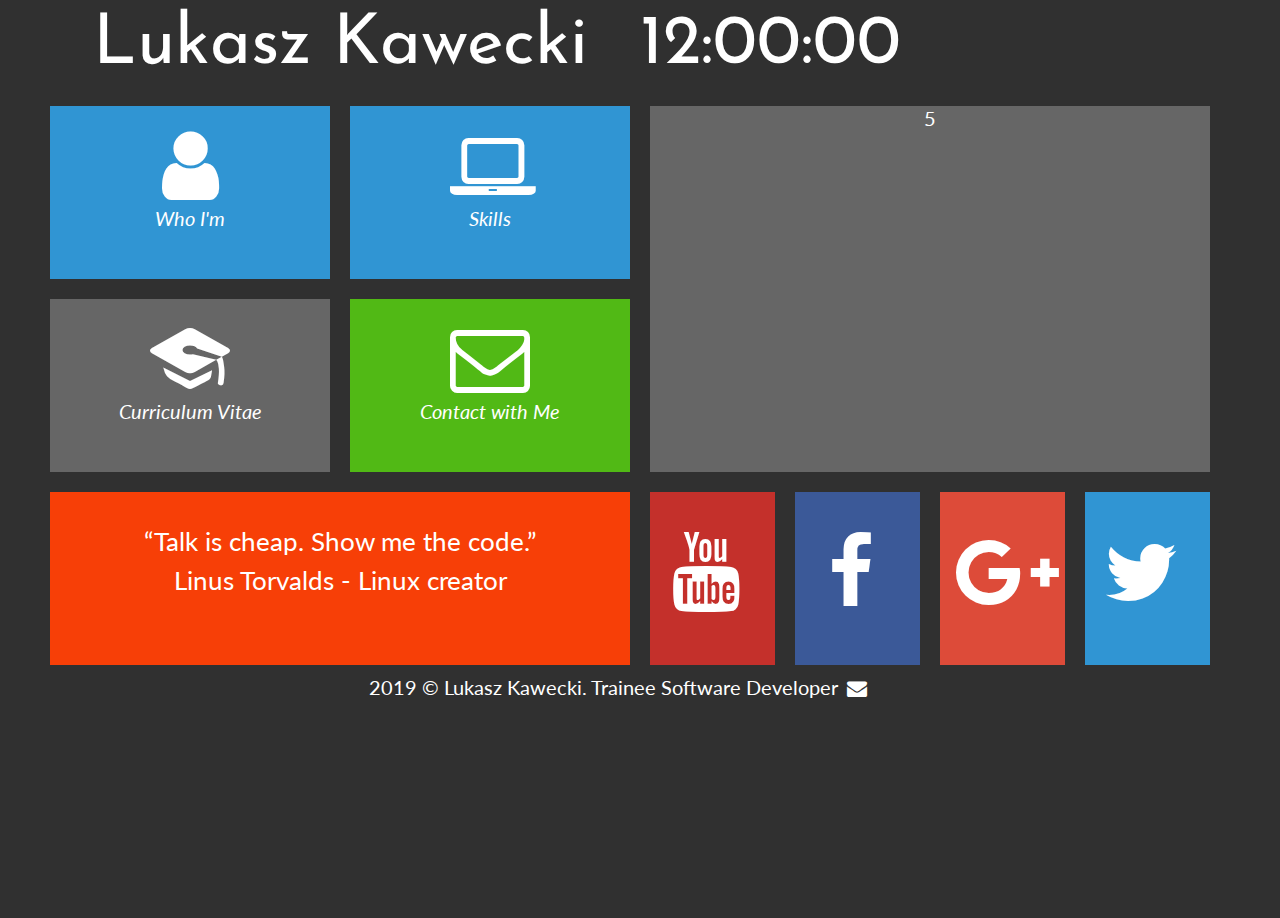
==== index.html @ 53cd6e93 "Add files via upload" ====
<!DOCTYPE HTML>
<html lang="en">
    <head>
        <meta charset="utf-8"/>
        <title>Portfolio of Lukasz kawecki</title>
        <meta name="description" content="portfolio of Lukasz Kawecki"/>
        <meta name="keywords" content="portfolio, lukasz kawecki, kawagringo, kawagringo2" />
        <meta http-equip="X-UA-compatible" content="IE=edge,chrome,opera=1"/>
        <link rel="stylesheet" href="style.css" type="text/css">
        <link rel="stylesheet" href="css/fontello.css" type="text/css">
        <link href="https://fonts.googleapis.com/css?family=Josefin+Sans|Lato&display=swap" rel="stylesheet">
    </head>

    <body>
        <div id="container">

            <div class="rectangle">
                <div id="logo">Lukasz Kawecki</div>
                <div id="clock">12:00:00</div>
                <div style="clear: both;"></div>
            </div>

            <div class="square">
                <div class="tile1">
                    <i class="icon-user"><br />Who I'm</i>
                </div>
                <div class="tile1">
                    <i class="icon-laptop"><br />Skills</i>
                </div>
                <div style="clear: both;"></div>

                <div class="tile2">
                    <i class="icon-graduation-cap"><br />Curriculum Vitae</i>
                </div>
                <div class="tile3">
                    <i class="icon-mail"><br />Contact with Me</i>
                </div>
                <div class="clear: both;"></div>

                <div class="tile4">
                “Talk is cheap. Show me the code.” <br /> Linus Torvalds - Linux creator
                </div>
                <div class="clear: both;"></div>

            </div>

            <div class="square">
                <div class="tile5">5</div>
                <div class="yt">
                    <i class="icon-youtube"></i>
                </div>
                <div class="fb">
                    <i class="icon-facebook"></i>
                </div>
                <div class="gplus">
                    <i class="icon-gplus"></i>
                </div>
                <div class="tw">
                    <i class="icon-twitter"></i>
                </div>

                <div style="clear: both;"></div>
            </div>

            <div class="rectangle">
                2019 &copy; Lukasz Kawecki. Trainee Software Developer 
                <i class="icon-mail-alt"></i>
            </div>
            <div style="clear: both;"></div>


        </div>


    </body>



</html>
---- style.css ----
body
{
    background-color: #303030;
    color: #ffffff;
    font-family: 'Lato', sans-serif;
    font-size: 20px;
}
#container
{
    width: 1200px;
    height: 900px;
    margin-left: auto;
    margin-right: auto;
}

.rectangle
{
    background-color: #303030;
    width: 1160px;
    margin-left:  0px;
    margin-bottom: 15px;
    margin-top: 10px;
    text-align: center;

}

.square
{
    width: 50%;
    float: left;
}

#logo
{
    float: left;
    font-family: 'Josefin Sans', sans-serif;
    font-size: 70px;
    width: 600px;
    
}

#clock
{
    float: left;
    font-family: 'Josefin Sans', sans-serif;
    font-size: 70px;

}

.tile1
{
    margin: 10px;
    width: 280px;
    height: 173px;
    background-color: #3095d3;
    float: left;
    text-align: center;
}

.tile1:hover
{
background-color: #0062a0;
}

.tile2
{
    margin: 10px;
    width: 280px;
    height: 173px;
    background-color: #666666;
    float: left;
    text-align: center;
}

.tile3
{
    margin: 10px;
    width: 280px;
    height: 173px;
    background-color: rgb(81, 185, 21);
    float: left;
    text-align: center;
}
.tile4
{
    margin: 10px;
    width: 520px;
    height: 113px;
    background-color: #f73f07;
    float: left;
    text-align: center;
    font-size: 26px;
    padding: 30px;
    line-height: 150%;
}

.tile5
{
    margin: 10px;
    width: 560px;
    height: 366px;
    background-color: #666666;
    float: left;
    text-align: center;
}

.yt
{
    margin: 10px;
    width: 125px;
    height: 173px;
    background-color: #c4302b;
    float: left;
}

.fb
{
    margin: 10px;
    width: 125px;
    height: 173px;
    background-color: #3b5998;
    float: left;
}

.gplus
{
    margin: 10px;
    width: 125px;
    height: 173px;
    background-color: #DD4B39;
    float: left;
}

.tw
{
    margin: 10px;
    width: 125px;
    height: 173px;
    background-color: #3095d3;
    float: left;
}
---- css/fontello.css ----
@font-face {
  font-family: 'fontello';
  src: url('../font/fontello.eot?68669335');
  src: url('../font/fontello.eot?68669335#iefix') format('embedded-opentype'),
       url('../font/fontello.woff2?68669335') format('woff2'),
       url('../font/fontello.woff?68669335') format('woff'),
       url('../font/fontello.ttf?68669335') format('truetype'),
       url('../font/fontello.svg?68669335#fontello') format('svg');
  font-weight: normal;
  font-style: normal;
}
/* Chrome hack: SVG is rendered more smooth in Windozze. 100% magic, uncomment if you need it. */
/* Note, that will break hinting! In other OS-es font will be not as sharp as it could be */
/*
@media screen and (-webkit-min-device-pixel-ratio:0) {
  @font-face {
    font-family: 'fontello';
    src: url('../font/fontello.svg?68669335#fontello') format('svg');
  }
}
*/
 
 [class^="icon-"]:before, [class*=" icon-"]:before {
  font-family: "fontello";
  font-style: normal;
  font-weight: normal;
  speak: none;
 
  display: inline-block;
  text-decoration: inherit;
  width: 1em;
  margin-right: .2em;
  text-align: center;
  /* opacity: .8; */
 
  /* For safety - reset parent styles, that can break glyph codes*/
  font-variant: normal;
  text-transform: none;
 
  /* fix buttons height, for twitter bootstrap */
  line-height: 1em;
 
  /* Animation center compensation - margins should be symmetric */
  /* remove if not needed */
  margin-left: .2em;
 
  /* you can be more comfortable with increased icons size */
  /* font-size: 120%; */
 
  /* Font smoothing. That was taken from TWBS */
  -webkit-font-smoothing: antialiased;
  -moz-osx-font-smoothing: grayscale;
 
  /* Uncomment for 3D effect */
  /* text-shadow: 1px 1px 1px rgba(127, 127, 127, 0.3); */
}
 
.icon-user:before { content: '\e800'; font-size: 80px; margin-top: 20px; } /* '' */
.icon-mail:before { content: '\e801'; font-size: 80px; margin-top: 20px; } /* '' */
.icon-graduation-cap:before { content: '\e802'; font-size: 80px; margin-top: 20px; } /* '' */
.icon-twitter:before { content: '\f099'; font-size: 80px; margin-top: 40px; } /* '' */
.icon-facebook:before { content: '\f09a'; font-size: 80px; margin-top: 40px; } /* '' */
.icon-gplus:before { content: '\f0d5'; font-size: 80px; margin-top: 40px; } /* '' */
.icon-mail-alt:before { content: '\f0e0'; } /* '' */
.icon-laptop:before { content: '\f109'; font-size: 80px; margin-top: 20px; } /* '' */
.icon-youtube:before { content: '\f167'; font-size: 80px; margin-top: 40px; } /* '' */
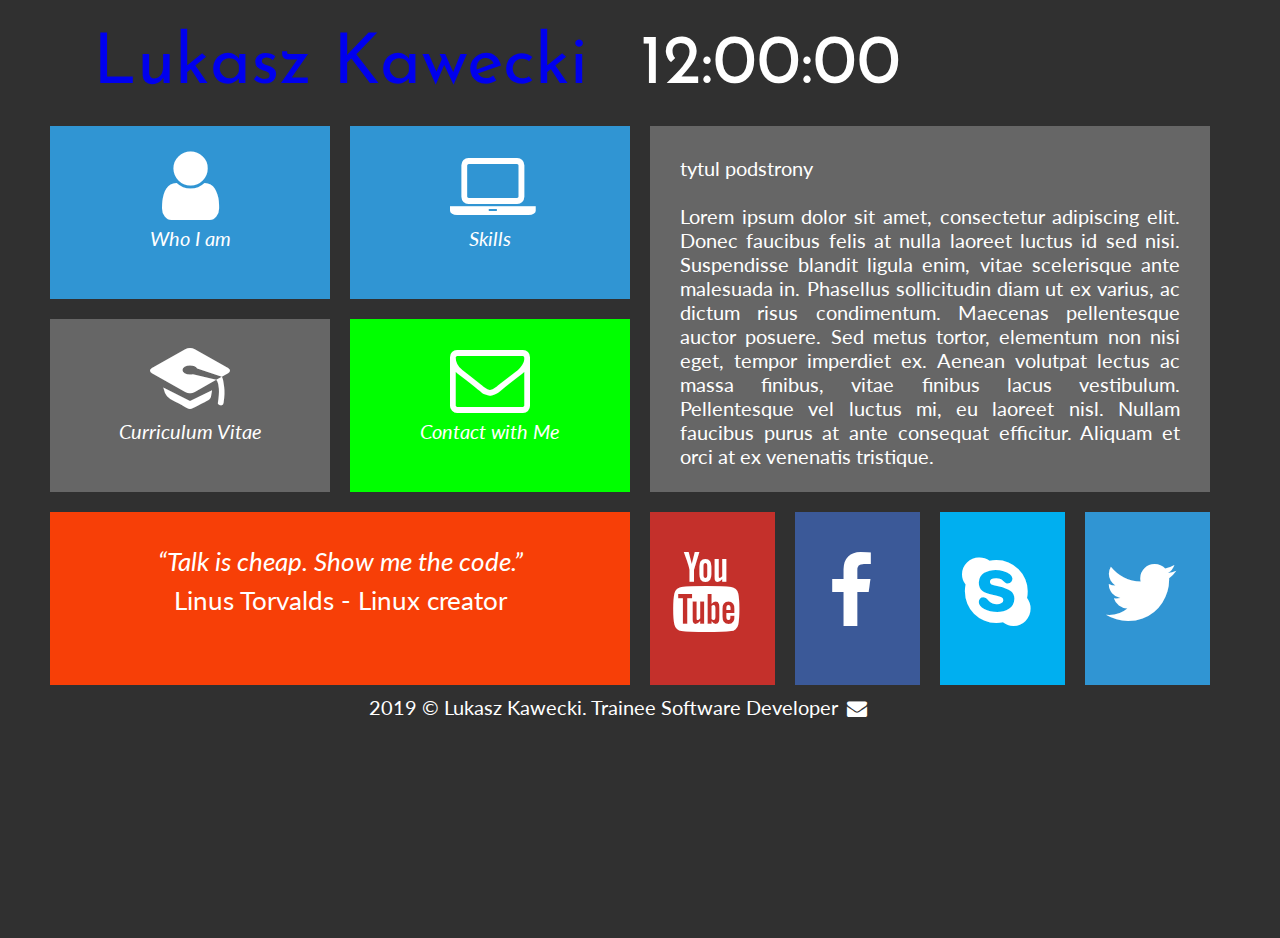
==== commit acfe7cfa: "Add files via upload" ====
--- a/index.html
+++ b/index.html
@@ -2,7 +2,7 @@
 <html lang="en">
     <head>
         <meta charset="utf-8"/>
-        <title>Portfolio of Lukasz kawecki</title>
+        <title>Portfolio of Lukasz Kawecki</title>
         <meta name="description" content="portfolio of Lukasz Kawecki"/>
         <meta name="keywords" content="portfolio, lukasz kawecki, kawagringo, kawagringo2" />
         <meta http-equip="X-UA-compatible" content="IE=edge,chrome,opera=1"/>
@@ -15,50 +15,75 @@
         <div id="container">
 
             <div class="rectangle">
-                <div id="logo">Lukasz Kawecki</div>
+                <a href="index.html">
+                    <div id="logo">Lukasz Kawecki
+                    </div>
+                </a>
                 <div id="clock">12:00:00</div>
                 <div style="clear: both;"></div>
             </div>
-
-            <div class="square">
-                <div class="tile1">
-                    <i class="icon-user"><br />Who I'm</i>
-                </div>
-                <div class="tile1">
+                <div class="square">
+                <a href="whoiam.html" class="tilelink">
+                    <div class="tile1">
+                    <i class="icon-user"><br />Who I am</i></<i>
+                    </div>
+                </a>
+                <a href="skills.html" class="tilelink">
+                    <div class="tile1">
                     <i class="icon-laptop"><br />Skills</i>
-                </div>
+                    </div>
+                 </a>
                 <div style="clear: both;"></div>
-
-                <div class="tile2">
+                <a href="cv.html" class="tilelink">
+                    <div class="tile2">
                     <i class="icon-graduation-cap"><br />Curriculum Vitae</i>
-                </div>
-                <div class="tile3">
+                    </div>
+                </a>
+                <a href="contact.html" class="tilelink">
+                    <div class="tile3">
                     <i class="icon-mail"><br />Contact with Me</i>
-                </div>
+                    </div>
+                </a>
                 <div class="clear: both;"></div>
 
                 <div class="tile4">
-                “Talk is cheap. Show me the code.” <br /> Linus Torvalds - Linux creator
+                <i>“Talk is cheap. Show me the code.”</i> <br /> Linus Torvalds - Linux creator
                 </div>
                 <div class="clear: both;"></div>
 
             </div>
 
             <div class="square">
-                <div class="tile5">5</div>
-                <div class="yt">
+                <div class="tile5">
+                    tytul podstrony
+                    <br /><br />
+                    Lorem ipsum dolor sit amet, consectetur adipiscing elit. 
+                    Donec faucibus felis at nulla laoreet luctus id sed nisi. 
+                    Suspendisse blandit ligula enim, vitae scelerisque ante malesuada in. 
+                    Phasellus sollicitudin diam ut ex varius, ac dictum risus condimentum. Maecenas pellentesque auctor posuere.
+                    Sed metus tortor, elementum non nisi eget, tempor imperdiet ex. Aenean volutpat lectus ac massa finibus, vitae finibus lacus vestibulum.
+                    Pellentesque vel luctus mi, eu laoreet nisl. Nullam faucibus purus at ante consequat efficitur. Aliquam et orci at ex venenatis tristique.
+                </div>
+                <a href="https://www.youtube.com/channel/UCy_wsSX7Xw5BEDMVsK7Pa6w?view_as=subscriber" target="_blank" class="tilelink">
+                    <div class="yt">
                     <i class="icon-youtube"></i>
-                </div>
-                <div class="fb">
+                    </div>
+                </a>
+                <a href="https://www.facebook.com/kawagringo" target="_blank" class="tilelink">
+                    <div class="fb">
                     <i class="icon-facebook"></i>
-                </div>
-                <div class="gplus">
-                    <i class="icon-gplus"></i>
-                </div>
-                <div class="tw">
+                    </div>
+                </a>
+                <a href="https://join.skype.com/invite/jKUoGOQFHBvm" target="_blank" class="tilelink">
+                    <div class="skype">
+                    <i class="icon-skype-1"></i>
+                    </div>
+                </a>
+                <a href="https://twitter.com/?lang=en-gb" target="_blank" class="tilelink">
+                    <div class="tw">
                     <i class="icon-twitter"></i>
-                </div>
-
+                    </div>
+                </a>
                 <div style="clear: both;"></div>
             </div>
 
--- a/style.css
+++ b/style.css
@@ -11,6 +11,7 @@
     height: 900px;
     margin-left: auto;
     margin-right: auto;
+    margin-top: 30px;
 }
 
 .rectangle
@@ -36,7 +37,6 @@
     font-family: 'Josefin Sans', sans-serif;
     font-size: 70px;
     width: 600px;
-    
 }
 
 #clock
@@ -72,15 +72,26 @@
     text-align: center;
 }
 
+.tile2:hover
+{
+background-color: #444444;
+}
+
 .tile3
 {
     margin: 10px;
     width: 280px;
     height: 173px;
-    background-color: rgb(81, 185, 21);
+    background-color: #00ff00;
     float: left;
     text-align: center;
 }
+
+.tile3:hover
+{
+background-color: green;
+}
+
 .tile4
 {
     margin: 10px;
@@ -97,11 +108,13 @@
 .tile5
 {
     margin: 10px;
-    width: 560px;
-    height: 366px;
+    width: 500px;
+    height: 306px;
     background-color: #666666;
     float: left;
-    text-align: center;
+    text-align: justify;
+    padding: 30px;
+
 }
 
 .yt
@@ -113,6 +126,11 @@
     float: left;
 }
 
+.yt:hover
+{
+background-color: #c4302b9d;
+}
+
 .fb
 {
     margin: 10px;
@@ -122,13 +140,23 @@
     float: left;
 }
 
-.gplus
+.fb:hover
+{
+background-color: #3b5898a1;
+}
+
+.skype
 {
     margin: 10px;
     width: 125px;
     height: 173px;
-    background-color: #DD4B39;
+    background-color: #00aff0;
     float: left;
+}
+
+.skype:hover
+{
+background-color: #00b0f085;
 }
 
 .tw
@@ -138,4 +166,15 @@
     height: 173px;
     background-color: #3095d3;
     float: left;
+}
+
+.tw:hover
+{
+background-color: #3094d3ad;
+}
+
+a.tilelink
+{
+    color: #ffffff;
+    text-decoration: none;
 }--- a/css/fontello.css
+++ b/css/fontello.css
@@ -1,11 +1,11 @@
 @font-face {
   font-family: 'fontello';
-  src: url('../font/fontello.eot?68669335');
-  src: url('../font/fontello.eot?68669335#iefix') format('embedded-opentype'),
-       url('../font/fontello.woff2?68669335') format('woff2'),
-       url('../font/fontello.woff?68669335') format('woff'),
-       url('../font/fontello.ttf?68669335') format('truetype'),
-       url('../font/fontello.svg?68669335#fontello') format('svg');
+  src: url('../font/fontello.eot?29755430');
+  src: url('../font/fontello.eot?29755430#iefix') format('embedded-opentype'),
+       url('../font/fontello.woff2?29755430') format('woff2'),
+       url('../font/fontello.woff?29755430') format('woff'),
+       url('../font/fontello.ttf?29755430') format('truetype'),
+       url('../font/fontello.svg?29755430#fontello') format('svg');
   font-weight: normal;
   font-style: normal;
 }
@@ -15,7 +15,7 @@
 @media screen and (-webkit-min-device-pixel-ratio:0) {
   @font-face {
     font-family: 'fontello';
-    src: url('../font/fontello.svg?68669335#fontello') format('svg');
+    src: url('../font/fontello.svg?29755430#fontello') format('svg');
   }
 }
 */
@@ -54,7 +54,6 @@
   /* Uncomment for 3D effect */
   /* text-shadow: 1px 1px 1px rgba(127, 127, 127, 0.3); */
 }
- 
 .icon-user:before { content: '\e800'; font-size: 80px; margin-top: 20px; } /* '' */
 .icon-mail:before { content: '\e801'; font-size: 80px; margin-top: 20px; } /* '' */
 .icon-graduation-cap:before { content: '\e802'; font-size: 80px; margin-top: 20px; } /* '' */
@@ -63,4 +62,9 @@
 .icon-gplus:before { content: '\f0d5'; font-size: 80px; margin-top: 40px; } /* '' */
 .icon-mail-alt:before { content: '\f0e0'; } /* '' */
 .icon-laptop:before { content: '\f109'; font-size: 80px; margin-top: 20px; } /* '' */
-.icon-youtube:before { content: '\f167'; font-size: 80px; margin-top: 40px; } /* '' */+.icon-youtube:before { content: '\f167'; font-size: 80px; margin-top: 40px; } /* '' */
+.icon-home:before { content: '\e803'; } /* '' */
+.icon-skype:before { content: '\e804'; } /* '' */
+.icon-html5:before { content: '\f13b'; } /* '' */
+.icon-css3:before { content: '\f13c'; } /* '' */
+.icon-skype-1:before { content: '\f17e'; font-size: 80px; margin-top: 40px; } /* '' */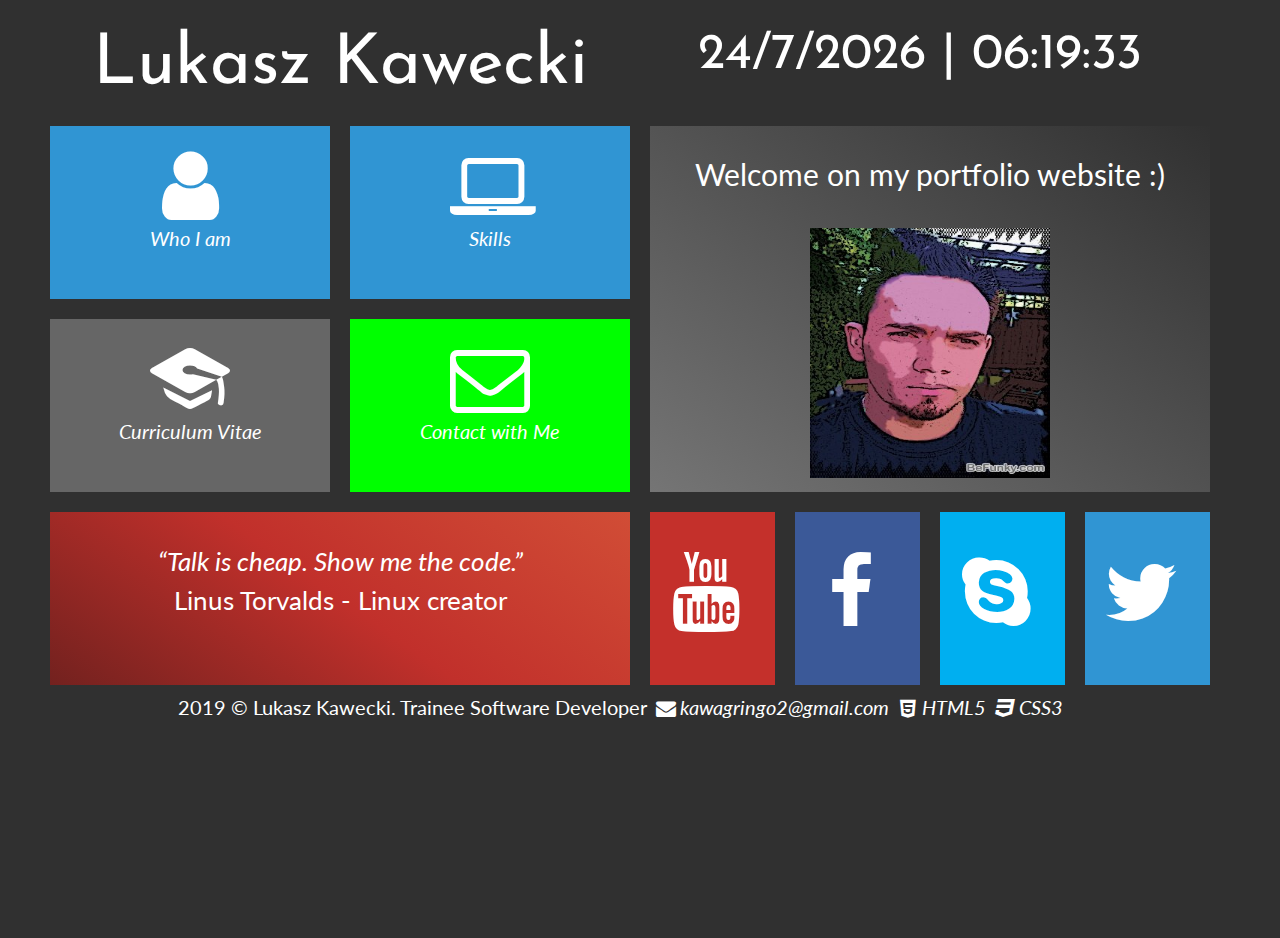
==== commit 7821b7ad: "Add files via upload" ====
--- a/index.html
+++ b/index.html
@@ -9,37 +9,38 @@
         <link rel="stylesheet" href="style.css" type="text/css">
         <link rel="stylesheet" href="css/fontello.css" type="text/css">
         <link href="https://fonts.googleapis.com/css?family=Josefin+Sans|Lato&display=swap" rel="stylesheet">
+        <script src="timer.js"></script>
     </head>
 
-    <body>
+    <body onload="counting();">
         <div id="container">
 
             <div class="rectangle">
-                <a href="index.html">
+                <a href="hire-software-developer" class="tilelink">
                     <div id="logo">Lukasz Kawecki
                     </div>
                 </a>
-                <div id="clock">12:00:00</div>
+                <div id="clock"></div>
                 <div style="clear: both;"></div>
             </div>
                 <div class="square">
-                <a href="whoiam.html" class="tilelink">
+                <a href="who-iam-about-lukasz-kawecki" class="tilelink">
                     <div class="tile1">
-                    <i class="icon-user"><br />Who I am</i></<i>
+                    <i class="icon-user"><br />Who I am</i>
                     </div>
                 </a>
-                <a href="skills.html" class="tilelink">
+                <a href="skills-html-css-webdeveloper-frontend" class="tilelink">
                     <div class="tile1">
                     <i class="icon-laptop"><br />Skills</i>
                     </div>
                  </a>
                 <div style="clear: both;"></div>
-                <a href="cv.html" class="tilelink">
+                <a href="cv-developer-javascript-php" class="tilelink">
                     <div class="tile2">
                     <i class="icon-graduation-cap"><br />Curriculum Vitae</i>
                     </div>
                 </a>
-                <a href="contact.html" class="tilelink">
+                <a href="contact-software-web-developer-php" class="tilelink">
                     <div class="tile3">
                     <i class="icon-mail"><br />Contact with Me</i>
                     </div>
@@ -55,15 +56,11 @@
 
             <div class="square">
                 <div class="tile5">
-                    tytul podstrony
+                    Welcome on my portfolio website :)
                     <br /><br />
-                    Lorem ipsum dolor sit amet, consectetur adipiscing elit. 
-                    Donec faucibus felis at nulla laoreet luctus id sed nisi. 
-                    Suspendisse blandit ligula enim, vitae scelerisque ante malesuada in. 
-                    Phasellus sollicitudin diam ut ex varius, ac dictum risus condimentum. Maecenas pellentesque auctor posuere.
-                    Sed metus tortor, elementum non nisi eget, tempor imperdiet ex. Aenean volutpat lectus ac massa finibus, vitae finibus lacus vestibulum.
-                    Pellentesque vel luctus mi, eu laoreet nisl. Nullam faucibus purus at ante consequat efficitur. Aliquam et orci at ex venenatis tristique.
+                    <img src="me.jpg" alt="Lukasz Kawecki" height="250px" width="240px"></img>
                 </div>
+
                 <a href="https://www.youtube.com/channel/UCy_wsSX7Xw5BEDMVsK7Pa6w?view_as=subscriber" target="_blank" class="tilelink">
                     <div class="yt">
                     <i class="icon-youtube"></i>
@@ -89,7 +86,9 @@
 
             <div class="rectangle">
                 2019 &copy; Lukasz Kawecki. Trainee Software Developer 
-                <i class="icon-mail-alt"></i>
+                <i class="icon-mail-alt">kawagringo2@gmail.com</i>
+                <i class="icon-html5">HTML5</i>
+                <i class="icon-css3">CSS3</i>
             </div>
             <div style="clear: both;"></div>
 
--- a/style.css
+++ b/style.css
@@ -41,9 +41,9 @@
 
 #clock
 {
-    float: left;
+    float: center;
     font-family: 'Josefin Sans', sans-serif;
-    font-size: 70px;
+    font-size: 50px;
 
 }
 
@@ -60,6 +60,7 @@
 .tile1:hover
 {
 background-color: #0062a0;
+transform: scale(1.1);
 }
 
 .tile2
@@ -75,6 +76,7 @@
 .tile2:hover
 {
 background-color: #444444;
+transform: scale(1.1);
 }
 
 .tile3
@@ -90,6 +92,7 @@
 .tile3:hover
 {
 background-color: green;
+transform: scale(1.1);
 }
 
 .tile4
@@ -97,7 +100,7 @@
     margin: 10px;
     width: 520px;
     height: 113px;
-    background-color: #f73f07;
+    background: linear-gradient(35deg, #af140f86, #c4302bfa, #d14d36);
     float: left;
     text-align: center;
     font-size: 26px;
@@ -110,9 +113,10 @@
     margin: 10px;
     width: 500px;
     height: 306px;
-    background-color: #666666;
+    background: linear-gradient(35deg, #757575, #44444407);
     float: left;
-    text-align: justify;
+    text-align: center;
+    font-size: 30px;
     padding: 30px;
 
 }
@@ -129,6 +133,7 @@
 .yt:hover
 {
 background-color: #c4302b9d;
+transform: scale(1.1);
 }
 
 .fb
@@ -143,6 +148,7 @@
 .fb:hover
 {
 background-color: #3b5898a1;
+transform: scale(1.1);
 }
 
 .skype
@@ -157,6 +163,7 @@
 .skype:hover
 {
 background-color: #00b0f085;
+transform: scale(1.1);
 }
 
 .tw
@@ -171,6 +178,7 @@
 .tw:hover
 {
 background-color: #3094d3ad;
+transform: scale(1.1);
 }
 
 a.tilelink
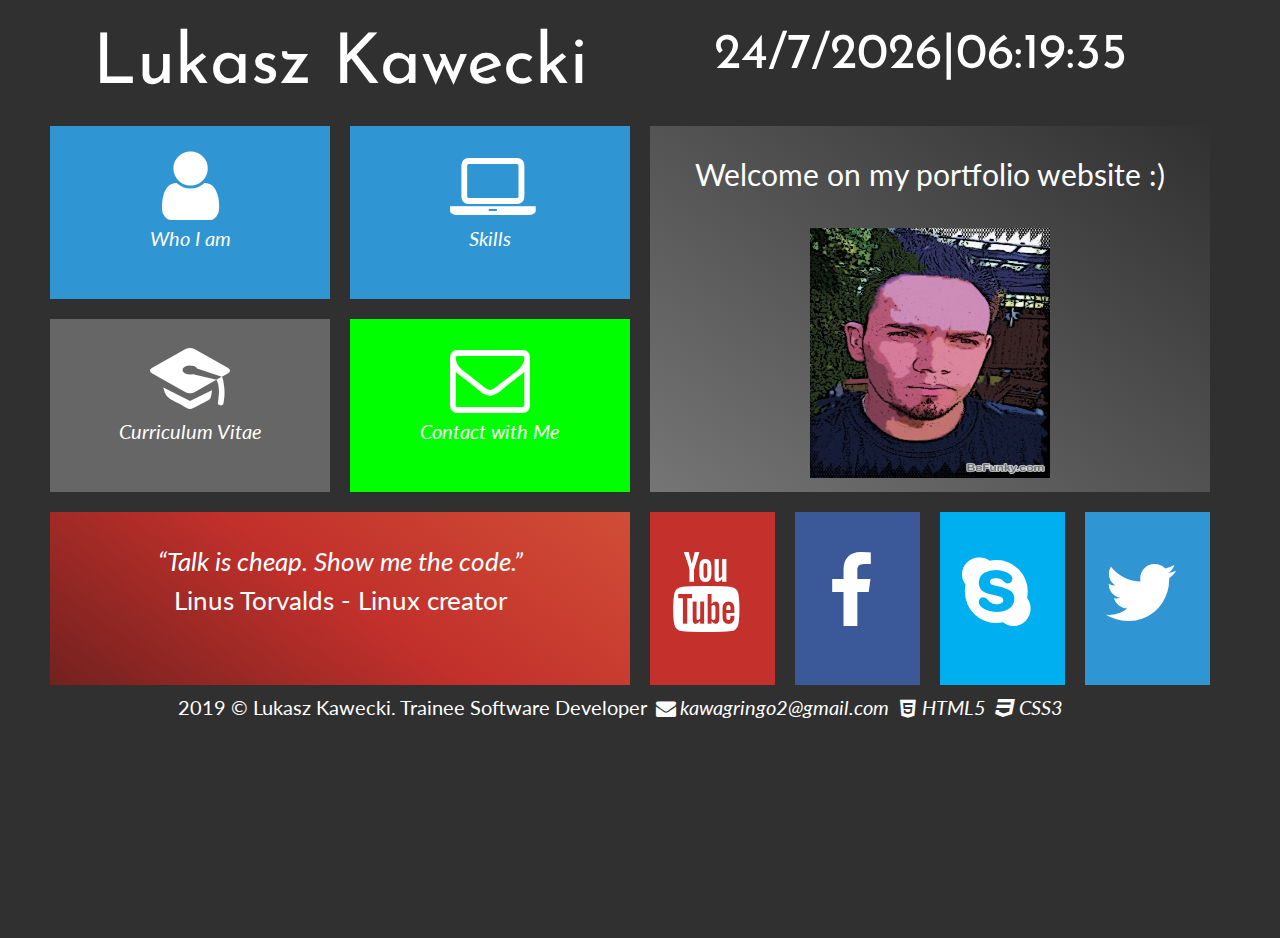
==== commit 635e15cc: "Add files via upload" ====
--- a/index.html
+++ b/index.html
@@ -58,7 +58,7 @@
                 <div class="tile5">
                     Welcome on my portfolio website :)
                     <br /><br />
-                    <img src="me.jpg" alt="Lukasz Kawecki" height="250px" width="240px"></img>
+                    <img src="me.jpg" alt="Lukasz Kawecki" height="250px" width="240px">
                 </div>
 
                 <a href="https://www.youtube.com/channel/UCy_wsSX7Xw5BEDMVsK7Pa6w?view_as=subscriber" target="_blank" class="tilelink">
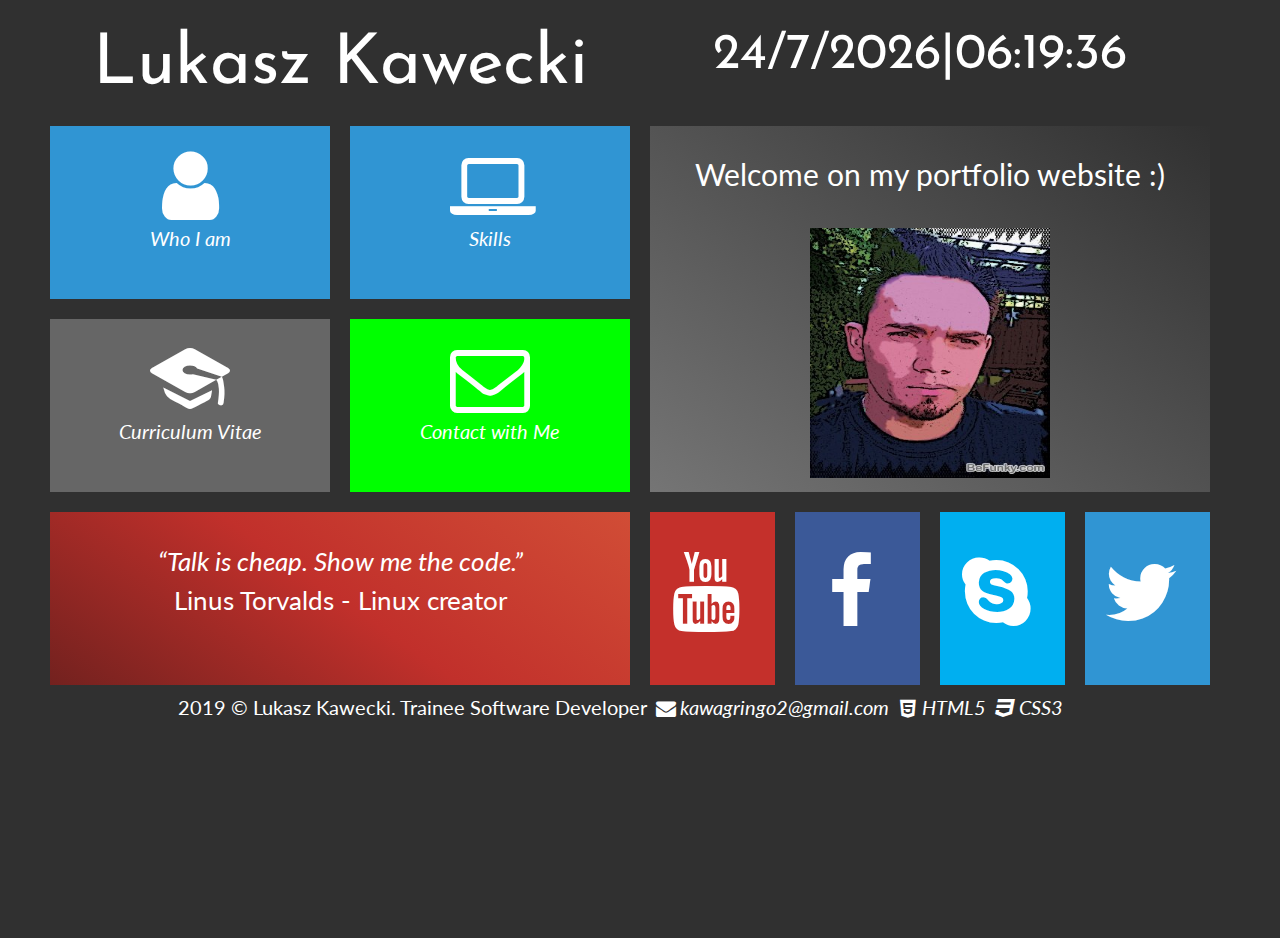
==== commit 5cdb7968: "Add files via upload" ====
--- a/index.html
+++ b/index.html
@@ -3,6 +3,7 @@
     <head>
         <meta charset="utf-8"/>
         <title>Portfolio of Lukasz Kawecki</title>
+        <link rel="shortcut icon" href="favicon.ico">
         <meta name="description" content="portfolio of Lukasz Kawecki"/>
         <meta name="keywords" content="portfolio, lukasz kawecki, kawagringo, kawagringo2" />
         <meta http-equip="X-UA-compatible" content="IE=edge,chrome,opera=1"/>
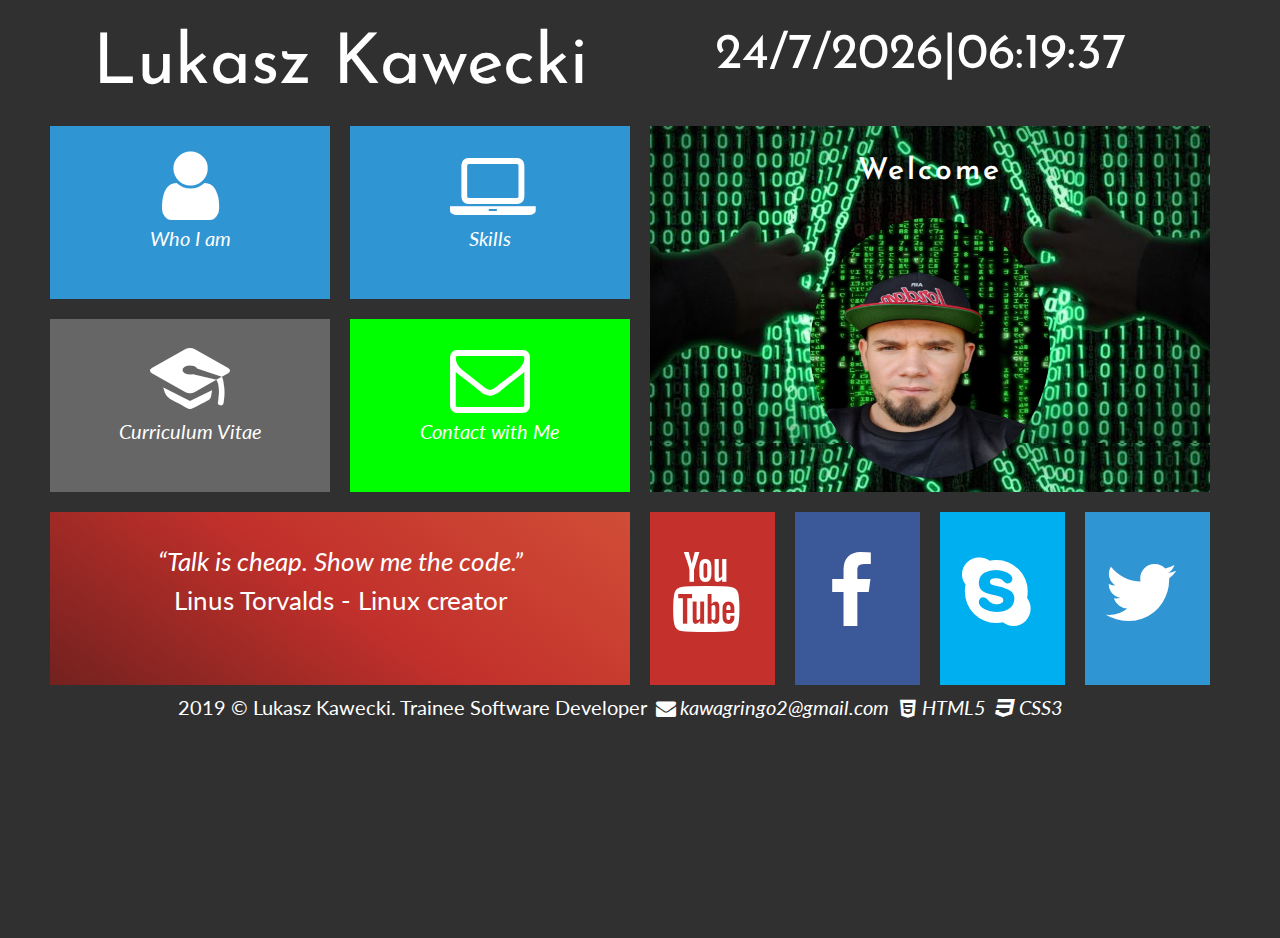
==== commit 3aaebdec: "Add files via upload" ====
--- a/index.html
+++ b/index.html
@@ -57,9 +57,9 @@
 
             <div class="square">
                 <div class="tile5">
-                    Welcome on my portfolio website :)
+                    Welcome
                     <br /><br />
-                    <img src="me.jpg" alt="Lukasz Kawecki" height="250px" width="240px">
+                    <img src="me.jpg" alt="Lukasz Kawecki" height="260px" width="240px">
                 </div>
 
                 <a href="https://www.youtube.com/channel/UCy_wsSX7Xw5BEDMVsK7Pa6w?view_as=subscriber" target="_blank" class="tilelink">
--- a/style.css
+++ b/style.css
@@ -110,15 +110,23 @@
 
 .tile5
 {
+    font-family: 'Josefin Sans', sans-serif;
+    font-weight: 600;
+    letter-spacing: 3px;
     margin: 10px;
     width: 500px;
     height: 306px;
-    background: linear-gradient(35deg, #757575, #44444407);
+    background-image: url(background.jpg);
+    /*background: linear-gradient(35deg, #757575, #44444407);*/
     float: left;
     text-align: center;
     font-size: 30px;
     padding: 30px;
+}
 
+.square .tile5 img
+{
+    border-radius: 50%;
 }
 
 .yt
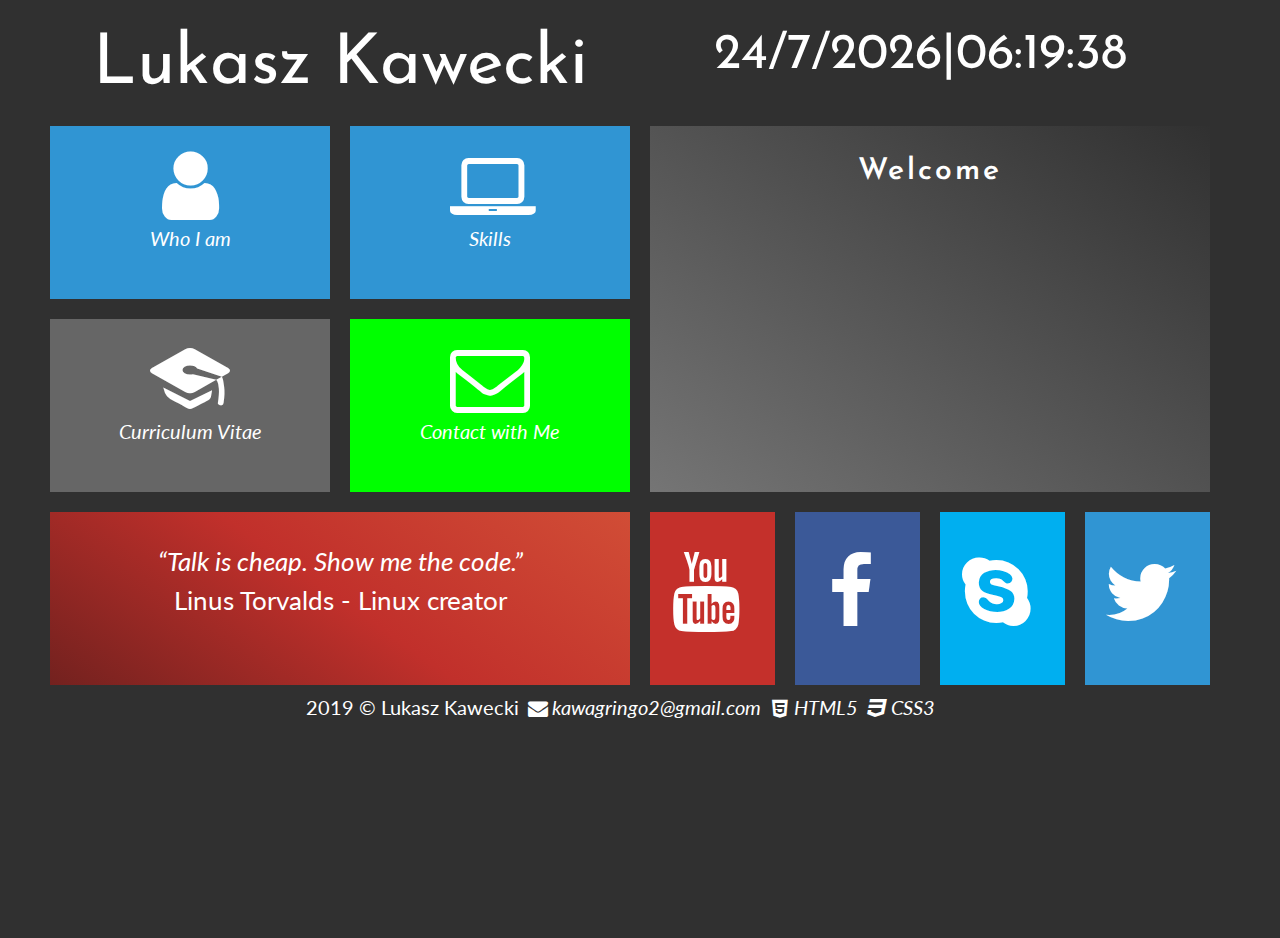
==== commit f711f325: "Add files via upload" ====
--- a/index.html
+++ b/index.html
@@ -17,7 +17,7 @@
         <div id="container">
 
             <div class="rectangle">
-                <a href="hire-software-developer" class="tilelink">
+                <a href="#" class="tilelink">
                     <div id="logo">Lukasz Kawecki
                     </div>
                 </a>
@@ -25,23 +25,23 @@
                 <div style="clear: both;"></div>
             </div>
                 <div class="square">
-                <a href="who-iam-about-lukasz-kawecki" class="tilelink">
+                <a href="#" class="tilelink">
                     <div class="tile1">
                     <i class="icon-user"><br />Who I am</i>
                     </div>
                 </a>
-                <a href="skills-html-css-webdeveloper-frontend" class="tilelink">
+                <a href="#" class="tilelink">
                     <div class="tile1">
                     <i class="icon-laptop"><br />Skills</i>
                     </div>
-                 </a>
+                </a>
                 <div style="clear: both;"></div>
-                <a href="cv-developer-javascript-php" class="tilelink">
+                <a href="#" class="tilelink">
                     <div class="tile2">
                     <i class="icon-graduation-cap"><br />Curriculum Vitae</i>
                     </div>
                 </a>
-                <a href="contact-software-web-developer-php" class="tilelink">
+                <a href="#" class="tilelink">
                     <div class="tile3">
                     <i class="icon-mail"><br />Contact with Me</i>
                     </div>
@@ -58,8 +58,6 @@
             <div class="square">
                 <div class="tile5">
                     Welcome
-                    <br /><br />
-                    <img src="me.jpg" alt="Lukasz Kawecki" height="260px" width="240px">
                 </div>
 
                 <a href="https://www.youtube.com/channel/UCy_wsSX7Xw5BEDMVsK7Pa6w?view_as=subscriber" target="_blank" class="tilelink">
@@ -86,7 +84,7 @@
             </div>
 
             <div class="rectangle">
-                2019 &copy; Lukasz Kawecki. Trainee Software Developer 
+                2019 &copy; <a href="https://lukaszkawecki.co.uk" target="blank">Lukasz Kawecki</a>
                 <i class="icon-mail-alt">kawagringo2@gmail.com</i>
                 <i class="icon-html5">HTML5</i>
                 <i class="icon-css3">CSS3</i>
--- a/style.css
+++ b/style.css
@@ -116,8 +116,7 @@
     margin: 10px;
     width: 500px;
     height: 306px;
-    background-image: url(background.jpg);
-    /*background: linear-gradient(35deg, #757575, #44444407);*/
+    background: linear-gradient(35deg, #757575, #44444407);
     float: left;
     text-align: center;
     font-size: 30px;
@@ -193,4 +192,13 @@
 {
     color: #ffffff;
     text-decoration: none;
+}
+
+.rectangle a {
+    color: #ffffff;
+    text-decoration: none;
+}
+
+.rectangle a:hover {
+    color: #00aff0;
 }